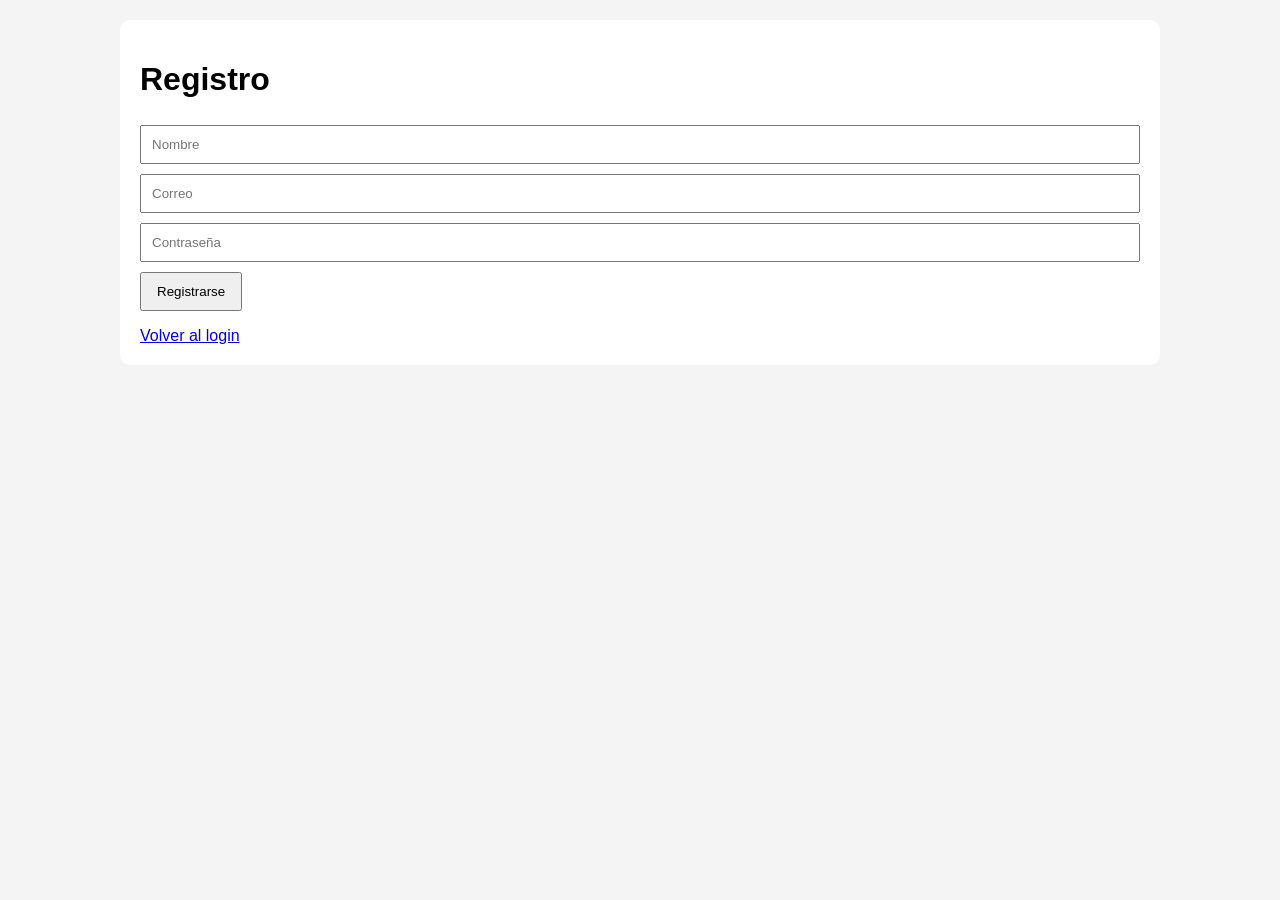
==== static/registro.html @ 8d56b21b "feat(frontend): crea login, registro y dashboard con integración a API de autenticación, ingrediente" ====
<!DOCTYPE html>
<html lang="es">
<head>
    <meta charset="UTF-8">
    <title>Registro</title>
    <link rel="stylesheet" href="css/style.css">
</head>
<body>

<div class="container">

    <h1>Registro</h1>

    <input type="text" id="nombre" placeholder="Nombre">

    <input type="email" id="email" placeholder="Correo">

    <input type="password" id="password" placeholder="Contraseña">

    <button onclick="registro()">
        Registrarse
    </button>

    <p id="mensaje"></p>

    <a href="login.html">
        Volver al login
    </a>

</div>

<script src="js/app.js"></script>

</body>
</html>
---- static/css/style.css ----
body{
    font-family: Arial, sans-serif;
    background:#f4f4f4;
    margin:0;
}

header{
    background:#333;
    color:white;
    padding:15px;
    display:flex;
    justify-content:space-between;
    align-items:center;
}

.container{
    max-width:1000px;
    margin:20px auto;
    background:white;
    padding:20px;
    border-radius:10px;
}

input{
    width:100%;
    padding:10px;
    margin:5px 0;
    box-sizing:border-box;
}

button{
    padding:10px 15px;
    cursor:pointer;
    margin-top:5px;
}

.card{
    background:#f8f8f8;
    border:1px solid #ddd;
    border-radius:8px;
    padding:10px;
    margin-top:10px;
}
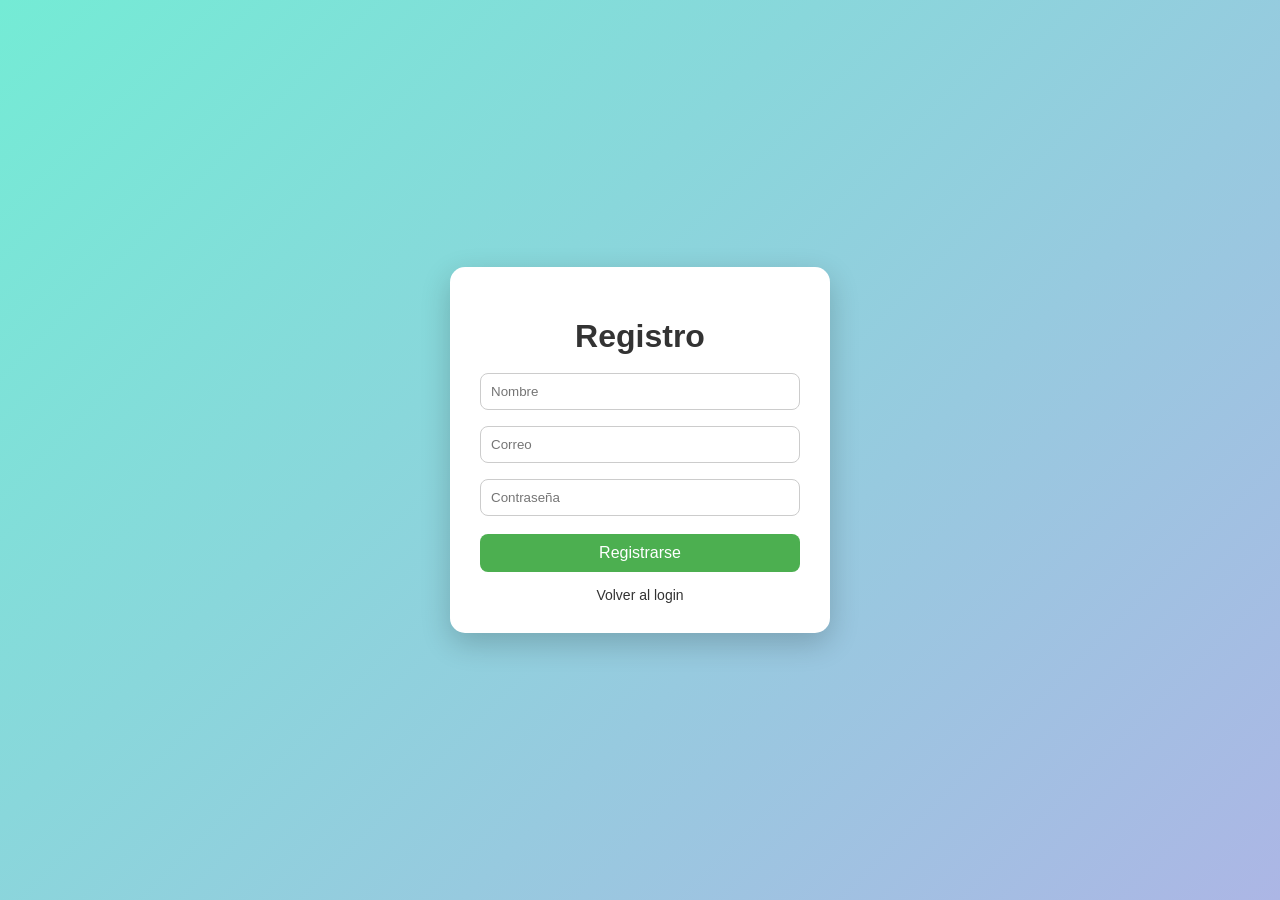
==== commit c2ed6610: "Mejora UI login y registro con diseño moderno" ====
--- a/static/registro.html
+++ b/static/registro.html
@@ -2,9 +2,85 @@
 <html lang="es">
 <head>
     <meta charset="UTF-8">
-    <title>Registro</title>
+    <title>Registro - Recetas IA</title>
+
     <link rel="stylesheet" href="css/style.css">
+
+    <style>
+        body {
+            margin: 0;
+            padding: 0;
+            font-family: Arial, sans-serif;
+            background: linear-gradient(135deg, #74ebd5, #ACB6E5);
+            height: 100vh;
+            display: flex;
+            justify-content: center;
+            align-items: center;
+        }
+
+        .container {
+            width: 320px;
+            background: white;
+            padding: 30px;
+            border-radius: 15px;
+            box-shadow: 0px 10px 30px rgba(0,0,0,0.2);
+            text-align: center;
+        }
+
+        h1 {
+            margin-bottom: 10px;
+            color: #333;
+        }
+
+        input {
+            width: 100%;
+            padding: 10px;
+            margin: 8px 0;
+            border: 1px solid #ccc;
+            border-radius: 8px;
+            outline: none;
+        }
+
+        input:focus {
+            border-color: #74ebd5;
+        }
+
+        button {
+            width: 100%;
+            padding: 10px;
+            margin-top: 10px;
+            background: #4CAF50;
+            color: white;
+            border: none;
+            border-radius: 8px;
+            cursor: pointer;
+            font-size: 16px;
+        }
+
+        button:hover {
+            background: #45a049;
+        }
+
+        a {
+            display: block;
+            margin-top: 15px;
+            font-size: 14px;
+            color: #333;
+            text-decoration: none;
+        }
+
+        a:hover {
+            text-decoration: underline;
+        }
+
+        #mensaje {
+            margin-top: 10px;
+            font-size: 14px;
+            color: red;
+        }
+    </style>
 </head>
+
 <body>
 
 <div class="container">
@@ -12,20 +88,14 @@
     <h1>Registro</h1>
 
     <input type="text" id="nombre" placeholder="Nombre">
-
     <input type="email" id="email" placeholder="Correo">
-
     <input type="password" id="password" placeholder="Contraseña">
 
-    <button onclick="registro()">
-        Registrarse
-    </button>
+    <button onclick="registro()">Registrarse</button>
 
     <p id="mensaje"></p>
 
-    <a href="login.html">
-        Volver al login
-    </a>
+    <a href="login.html">Volver al login</a>
 
 </div>
 
--- a/static/css/style.css
+++ b/static/css/style.css
@@ -1,43 +1,90 @@
-body{
+body {
     font-family: Arial, sans-serif;
-    background:#f4f4f4;
-    margin:0;
+    margin: 0;
+    background: linear-gradient(135deg, #74ebd5, #ACB6E5);
 }
 
-header{
-    background:#333;
-    color:white;
-    padding:15px;
-    display:flex;
-    justify-content:space-between;
-    align-items:center;
+/* HEADER (lo dejamos simple y moderno) */
+header {
+    background: #222;
+    color: white;
+    padding: 15px;
+    display: flex;
+    justify-content: space-between;
+    align-items: center;
 }
 
-.container{
-    max-width:1000px;
-    margin:20px auto;
-    background:white;
-    padding:20px;
-    border-radius:10px;
+/* CONTENEDOR GENERAL (cards) */
+.container {
+    width: 320px;
+    margin: 80px auto;
+    background: white;
+    padding: 30px;
+    border-radius: 15px;
+    box-shadow: 0px 10px 30px rgba(0,0,0,0.2);
+    text-align: center;
 }
 
-input{
-    width:100%;
-    padding:10px;
-    margin:5px 0;
-    box-sizing:border-box;
+/* INPUTS */
+input {
+    width: 100%;
+    padding: 10px;
+    margin: 8px 0;
+    border: 1px solid #ccc;
+    border-radius: 8px;
+    outline: none;
+    box-sizing: border-box;
+    transition: 0.3s;
 }
 
-button{
-    padding:10px 15px;
-    cursor:pointer;
-    margin-top:5px;
+input:focus {
+    border-color: #74ebd5;
 }
 
-.card{
-    background:#f8f8f8;
-    border:1px solid #ddd;
-    border-radius:8px;
-    padding:10px;
-    margin-top:10px;
+/* BOTONES */
+button {
+    width: 100%;
+    padding: 10px;
+    margin-top: 10px;
+    background: #4CAF50;
+    color: white;
+    border: none;
+    border-radius: 8px;
+    cursor: pointer;
+    font-size: 16px;
+    transition: 0.3s;
+}
+
+button:hover {
+    background: #45a049;
+    transform: scale(1.02);
+}
+
+/* LINKS */
+a {
+    display: block;
+    margin-top: 15px;
+    font-size: 14px;
+    color: #333;
+    text-decoration: none;
+}
+
+a:hover {
+    text-decoration: underline;
+}
+
+/* MENSAJES */
+#mensaje {
+    margin-top: 10px;
+    font-size: 14px;
+    color: red;
+}
+
+/* CARDS (para recetas u otros datos) */
+.card {
+    background: #f8f8f8;
+    border: 1px solid #ddd;
+    border-radius: 8px;
+    padding: 10px;
+    margin-top: 10px;
 }
